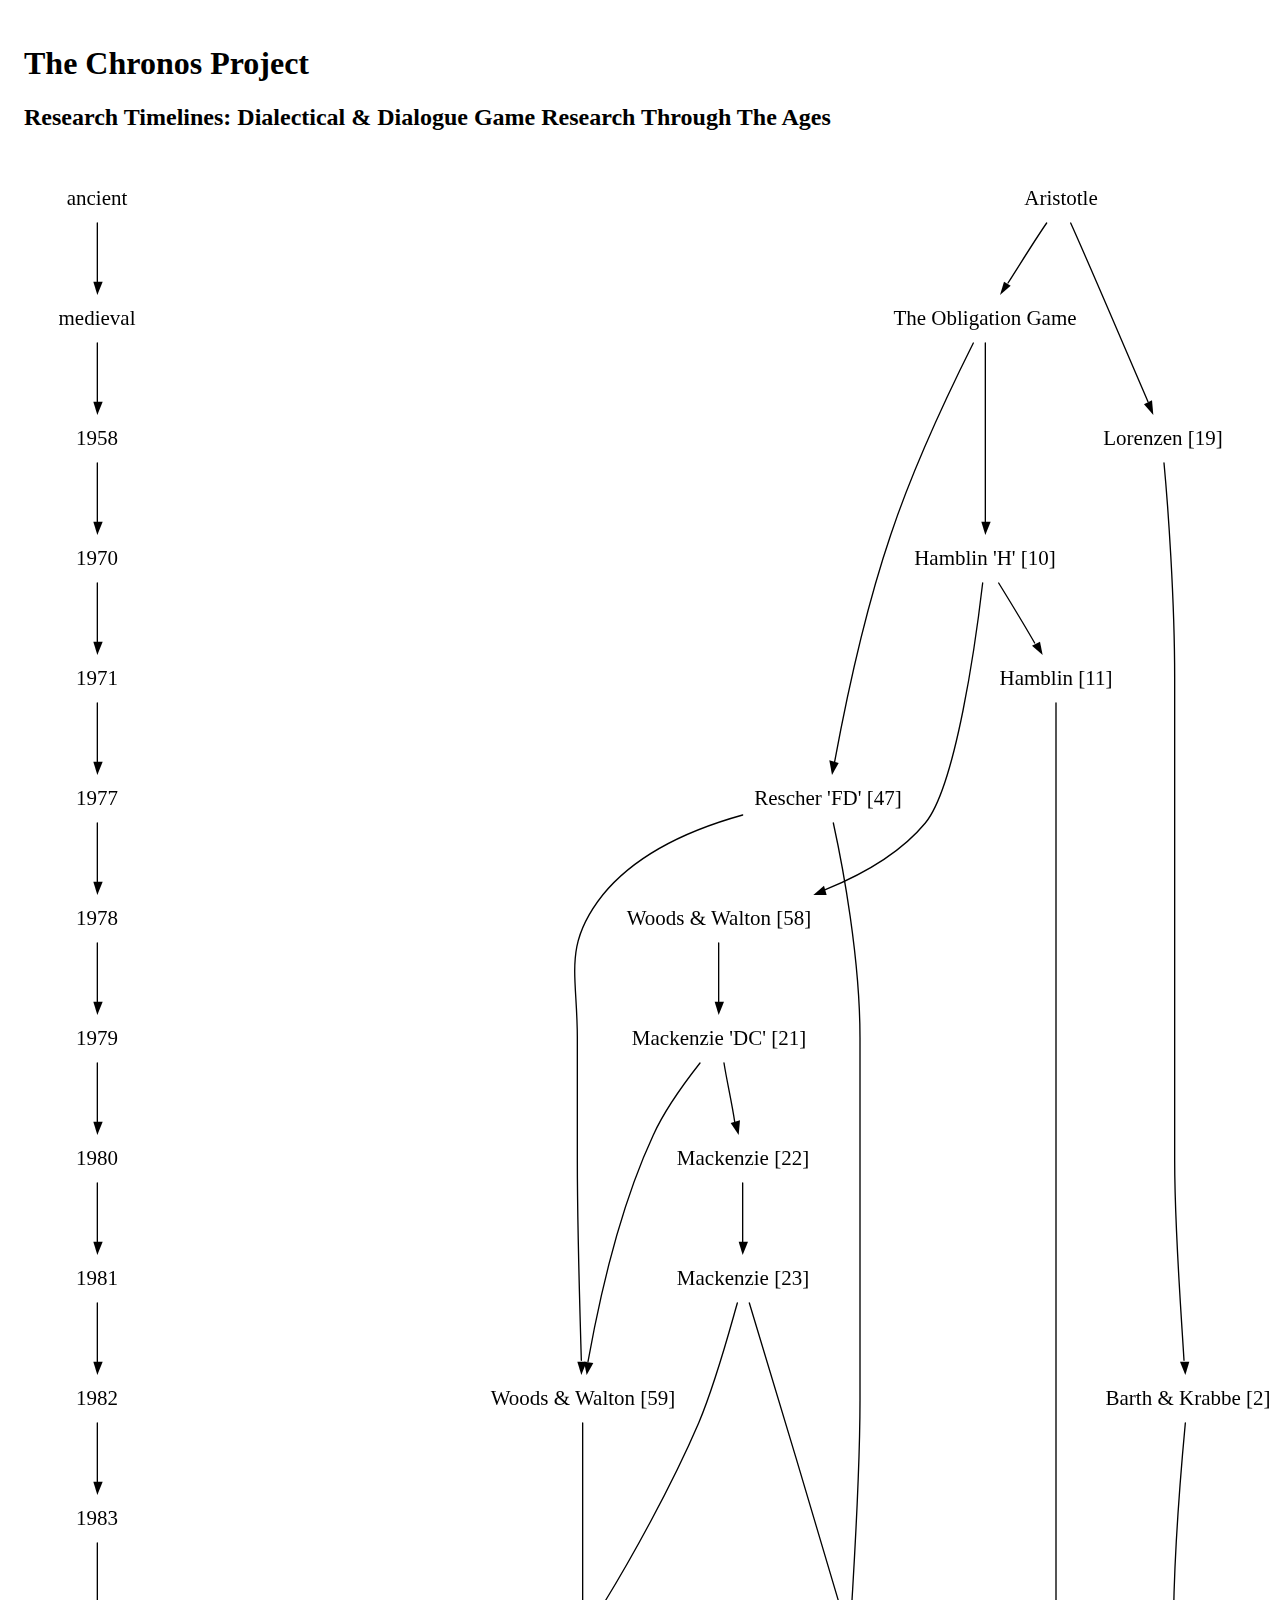
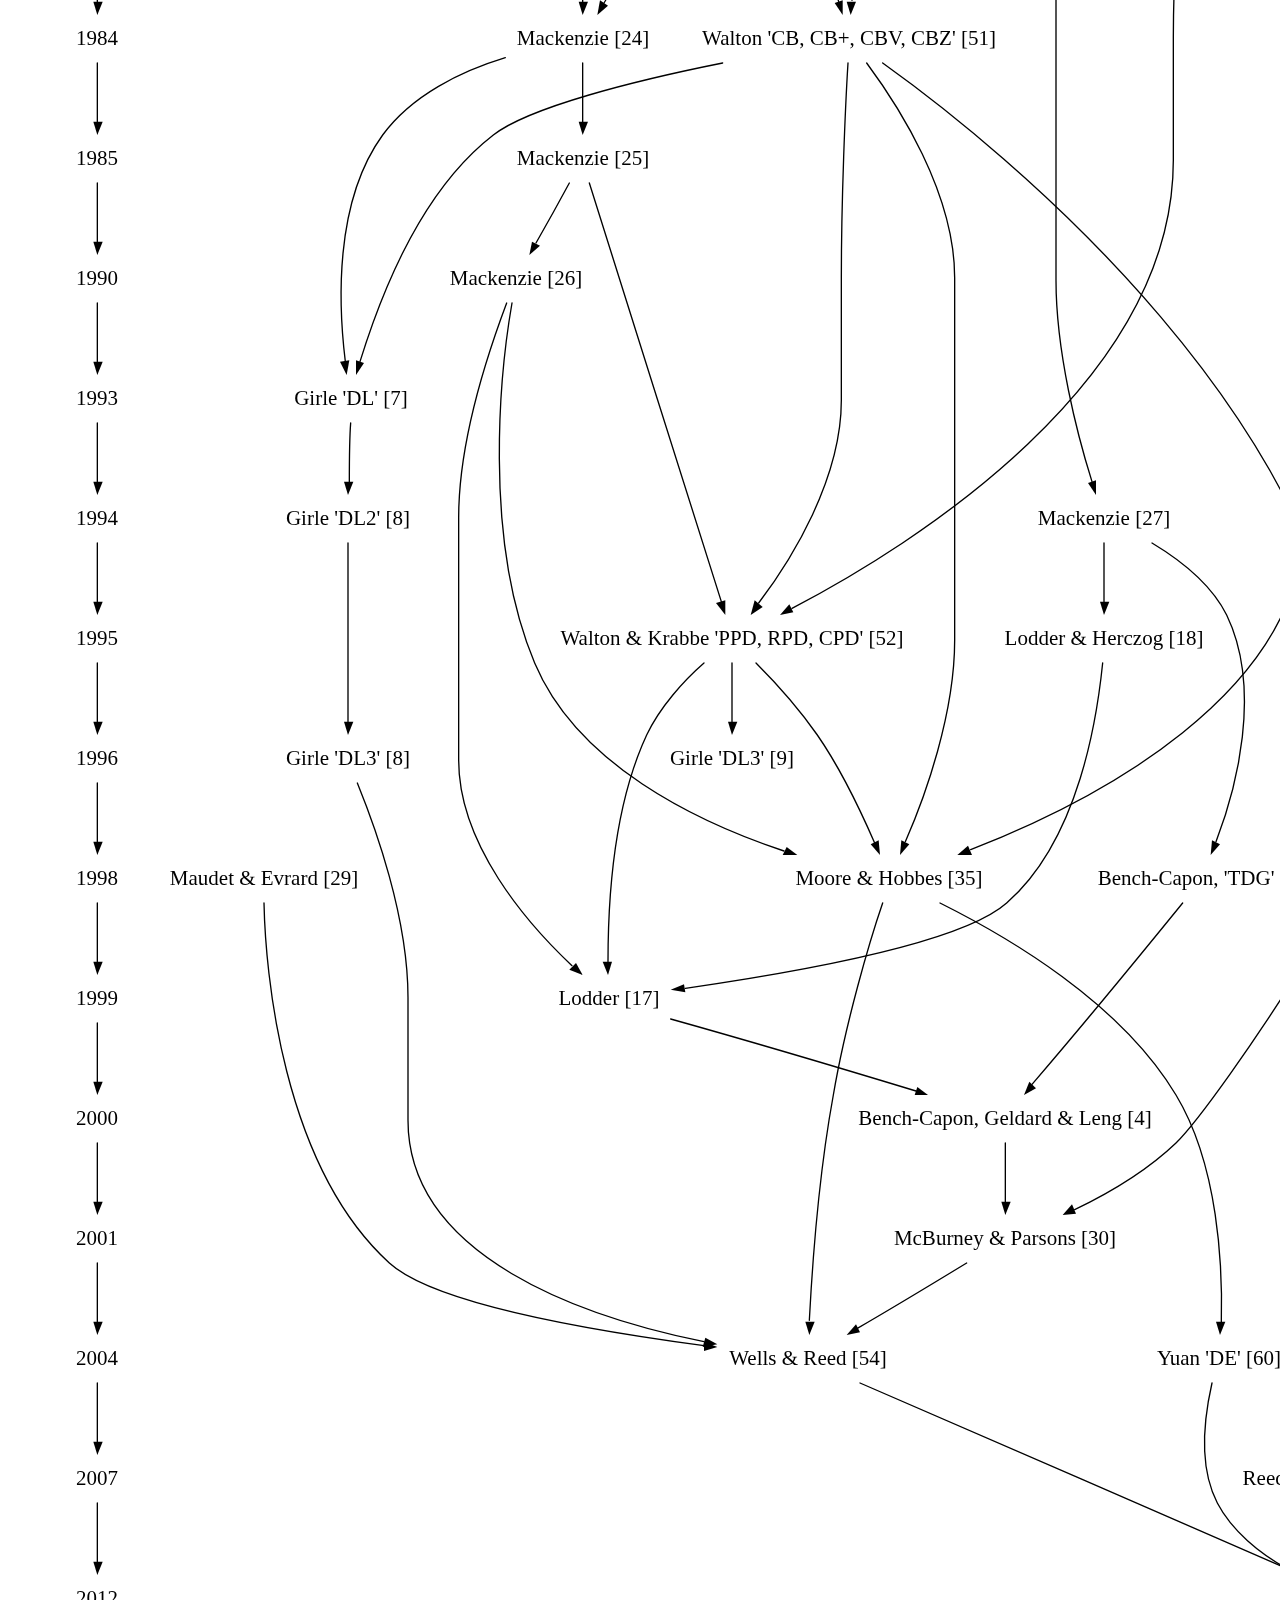
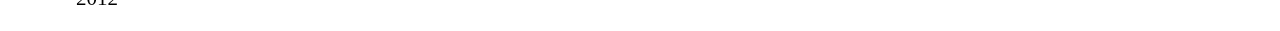
==== viz/index.html @ 65be9c3e "Initial self-contained online vizualisation of timeline.dot" ====
<!DOCTYPE html PUBLIC "-//W3C//DTD XHTML 1.0 Transitional//EN"
        "http://www.w3.org/TR/xhtml1/DTD/xhtml1-transitional.dtd">
<html xmlns="http://www.w3.org/1999/xhtml" xml:lang="en" lang="en">
<head>
	<meta name="MSSmartTagsPreventParsing" content="true" />
	<meta http-equiv="content-type" content="text/html; charset=utf-8" />
	<title>Chronos: Dialogue Game Research Timeline</title>
	<link rel="stylesheet" type="text/css" href="static/css/styles_chronos.css" />
	<!--[if IE]><script type="text/javascript" src="libs/canviz/excanvas/excanvas.js"></script><![endif]-->
	<script type="text/javascript" src="static/js/prototype/prototype.js"></script>
	<script type="text/javascript" src="static/js/path/path.js"></script>
	<script type="text/javascript" src="static/js/canviz/canviz.js"></script>
	<script type="text/javascript" src="static/js/canviz/scripts_common.js"></script>
	<script type="text/javascript" src="static/js/canviz/scripts_new.js"></script>
</head>
<body>

<h1>The Chronos Project</h1>
<h2>Research Timelines: Dialectical & Dialogue Game Research Through The Ages</h2>

<div class="graph">
	<div id="canviz"></div>
</div>

<div id="debug_output"></div>

</body>
</html>
---- viz/static/css/styles_chronos.css ----
/*
 * 
 */

body {
	padding: 1em;
}

pre {
	border: 1px solid black;
	padding: 1em;
	background: #eeeeee;
}

.graph {
/*	border: 1px solid black;*/
	padding: 1em;
}
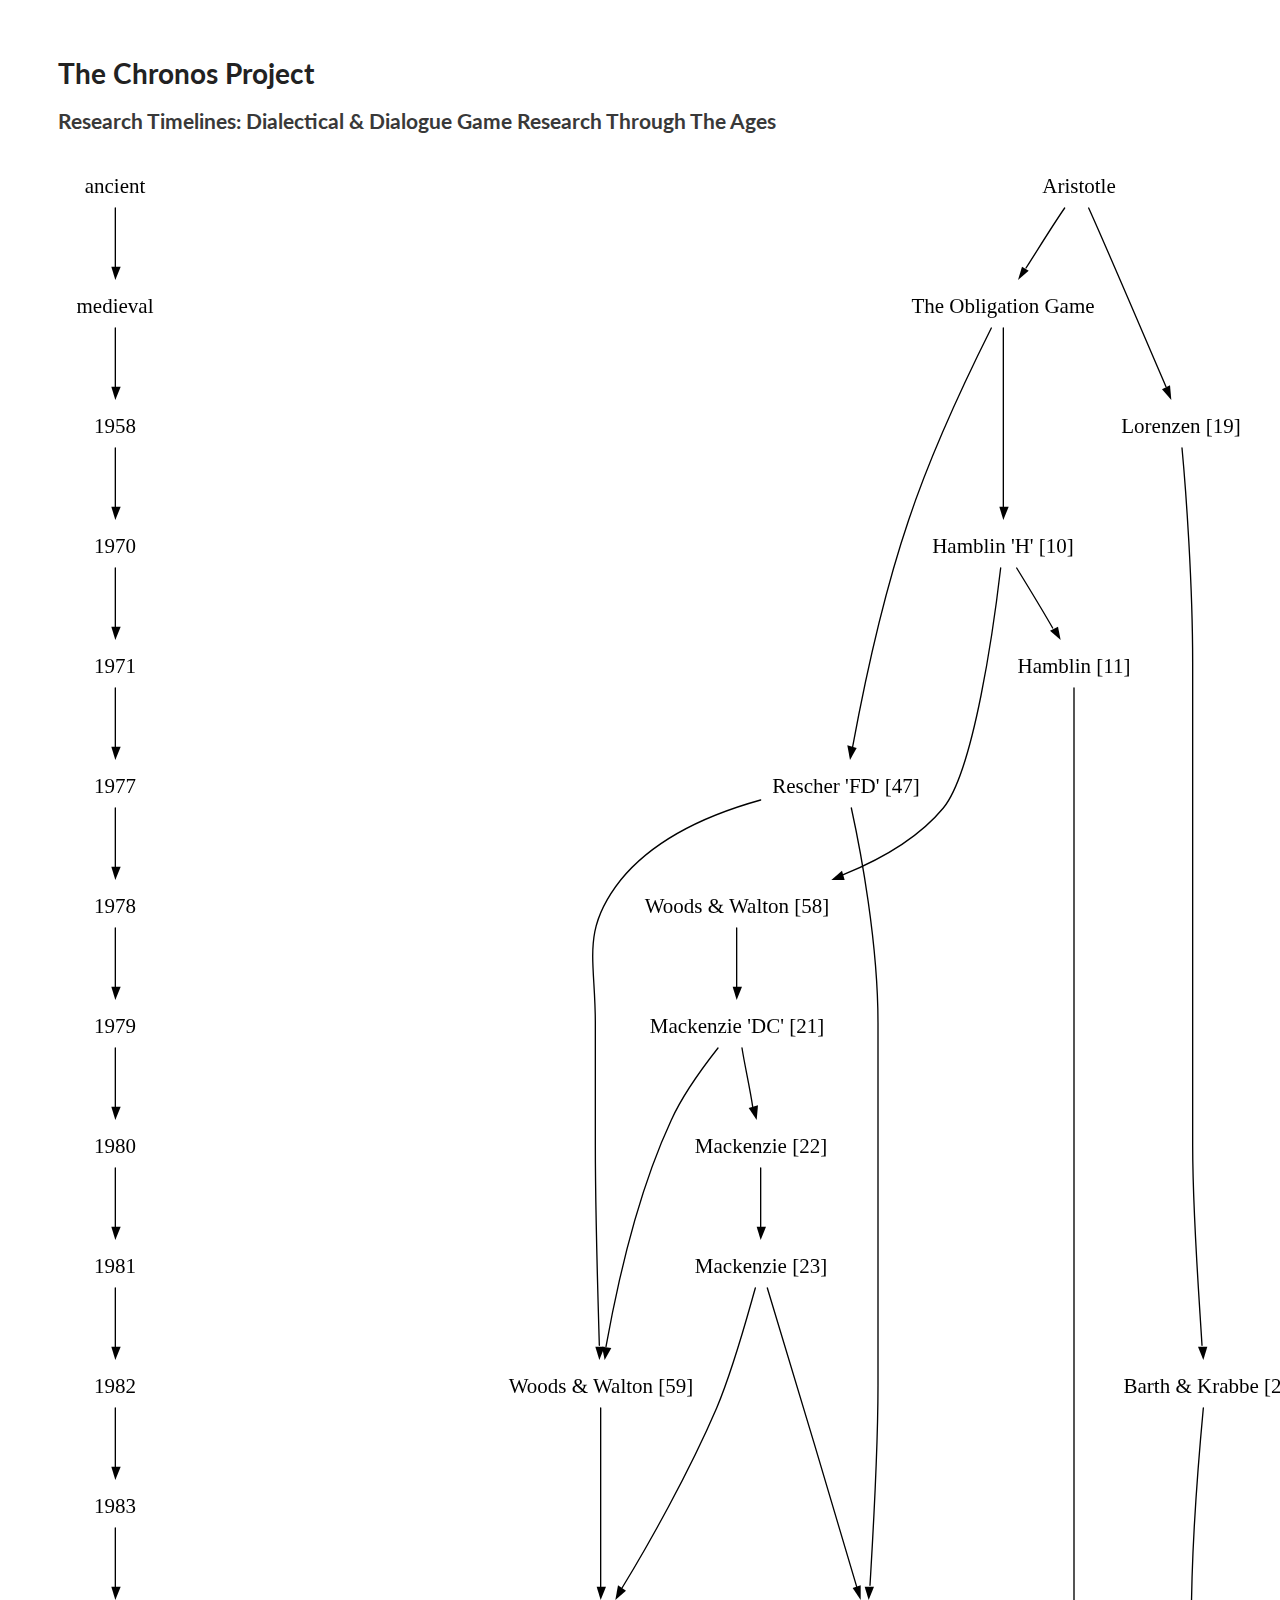
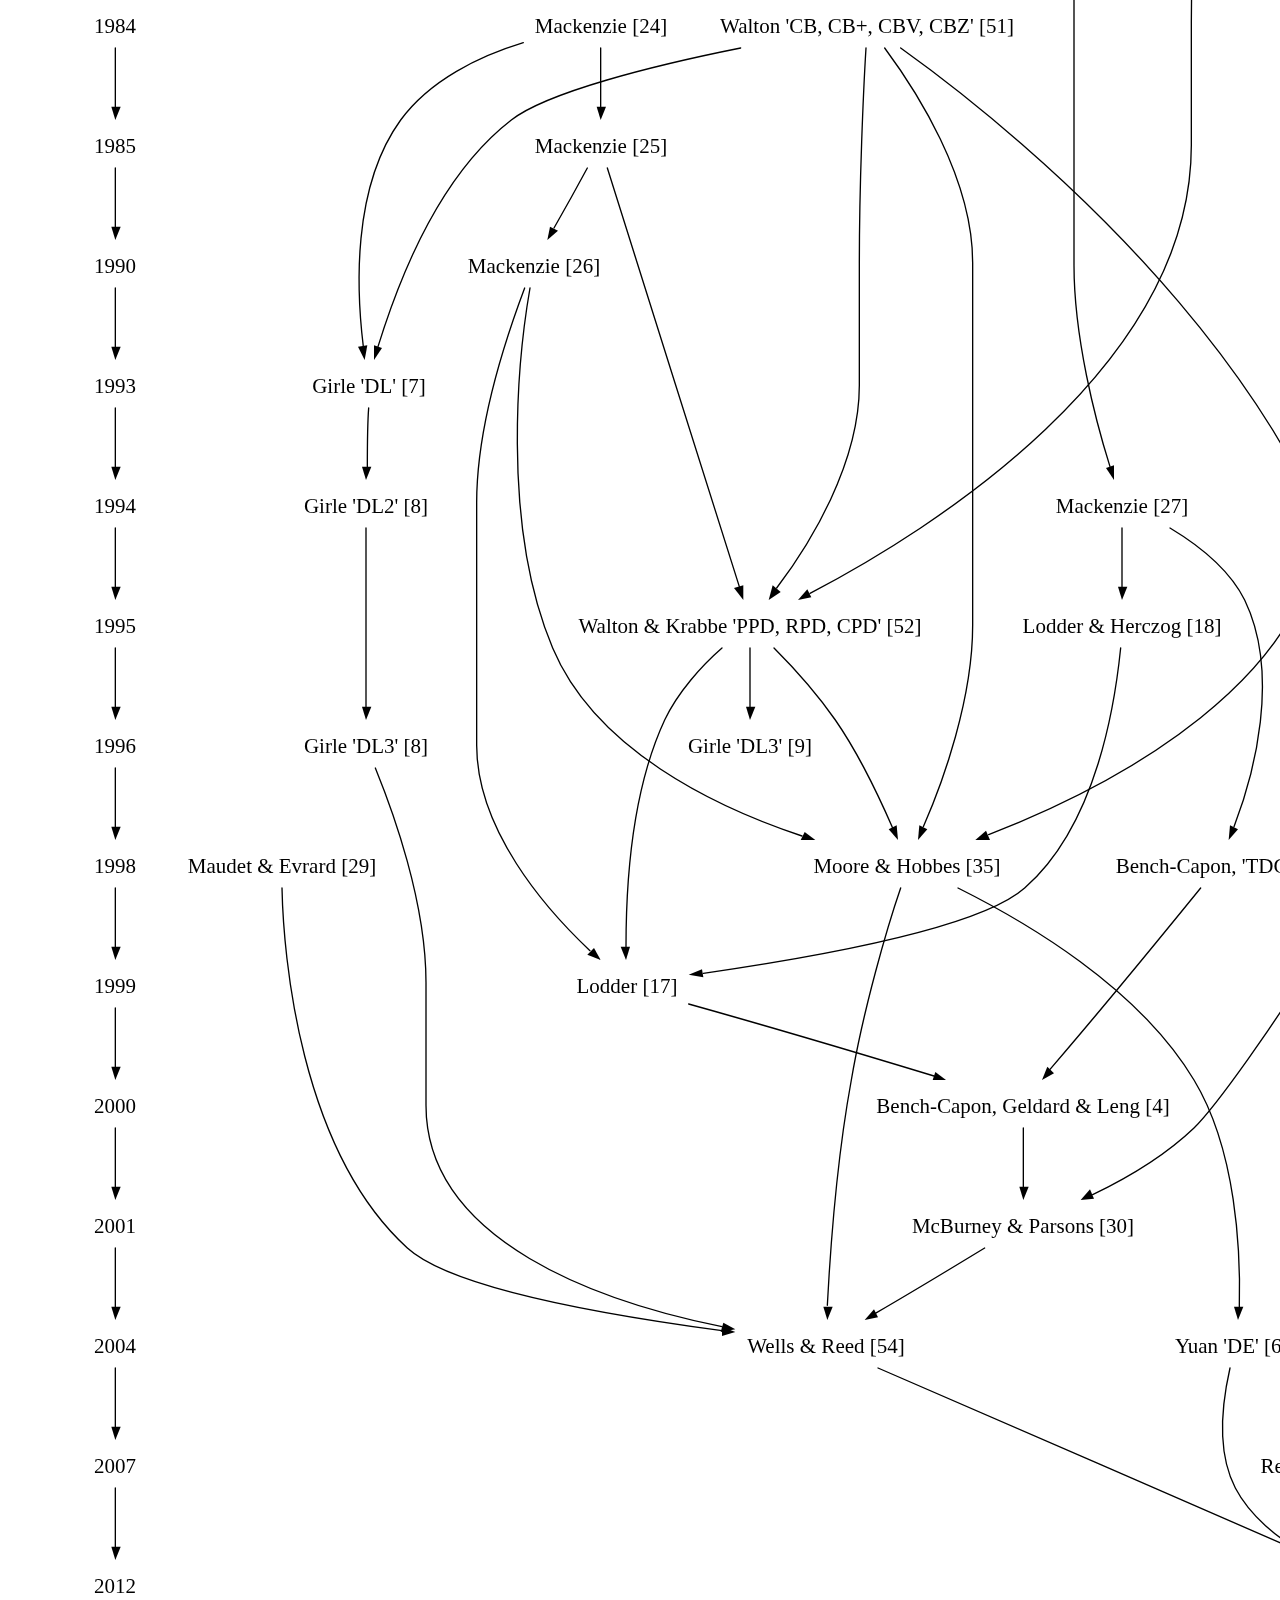
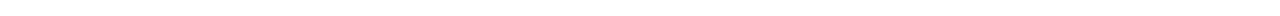
==== commit 14e6a06b: "Edit viz. index.html to reflect altered css filename" ====
--- a/viz/index.html
+++ b/viz/index.html
@@ -5,7 +5,7 @@
 	<meta name="MSSmartTagsPreventParsing" content="true" />
 	<meta http-equiv="content-type" content="text/html; charset=utf-8" />
 	<title>Chronos: Dialogue Game Research Timeline</title>
-	<link rel="stylesheet" type="text/css" href="static/css/styles_chronos.css" />
+	<link rel="stylesheet" type="text/css" href="static/css/styles.css" />
 	<!--[if IE]><script type="text/javascript" src="libs/canviz/excanvas/excanvas.js"></script><![endif]-->
 	<script type="text/javascript" src="static/js/prototype/prototype.js"></script>
 	<script type="text/javascript" src="static/js/path/path.js"></script>
--- a/viz/static/css/styles.css
+++ b/viz/static/css/styles.css
@@ -0,0 +1,255 @@
+@import url(https://fonts.googleapis.com/css?family=Lato:300italic,700italic,300,700);
+
+body {
+  padding:50px;
+  font:14px/1.5 Lato, "Helvetica Neue", Helvetica, Arial, sans-serif;
+  color:#777;
+  font-weight:300;
+}
+
+h1, h2, h3, h4, h5, h6 {
+  color:#222;
+  margin:0 0 20px;
+}
+
+p, ul, ol, table, pre, dl {
+  margin:0 0 20px;
+}
+
+h1, h2, h3 {
+  line-height:1.1;
+}
+
+h1 {
+  font-size:28px;
+}
+
+h2 {
+  color:#393939;
+}
+
+h3, h4, h5, h6 {
+  color:#494949;
+}
+
+a {
+  color:#39c;
+  font-weight:400;
+  text-decoration:none;
+}
+
+a small {
+  font-size:11px;
+  color:#777;
+  margin-top:-0.6em;
+  display:block;
+}
+
+.wrapper {
+  width:860px;
+  margin:0 auto;
+}
+
+blockquote {
+  border-left:1px solid #e5e5e5;
+  margin:0;
+  padding:0 0 0 20px;
+  font-style:italic;
+}
+
+code, pre {
+  font-family:Monaco, Bitstream Vera Sans Mono, Lucida Console, Terminal;
+  color:#333;
+  font-size:12px;
+}
+
+pre {
+  padding:8px 15px;
+  background: #f8f8f8;  
+  border-radius:5px;
+  border:1px solid #e5e5e5;
+  overflow-x: auto;
+}
+
+table {
+  width:100%;
+  border-collapse:collapse;
+}
+
+th, td {
+  text-align:left;
+  padding:5px 10px;
+  border-bottom:1px solid #e5e5e5;
+}
+
+dt {
+  color:#444;
+  font-weight:700;
+}
+
+th {
+  color:#444;
+}
+
+img {
+  max-width:100%;
+}
+
+header {
+  width:270px;
+  float:left;
+  position:fixed;
+}
+
+header ul {
+  list-style:none;
+  height:40px;
+  
+  padding:0;
+  
+  background: #eee;
+  background: -moz-linear-gradient(top, #f8f8f8 0%, #dddddd 100%);
+  background: -webkit-gradient(linear, left top, left bottom, color-stop(0%,#f8f8f8), color-stop(100%,#dddddd));
+  background: -webkit-linear-gradient(top, #f8f8f8 0%,#dddddd 100%);
+  background: -o-linear-gradient(top, #f8f8f8 0%,#dddddd 100%);
+  background: -ms-linear-gradient(top, #f8f8f8 0%,#dddddd 100%);
+  background: linear-gradient(top, #f8f8f8 0%,#dddddd 100%);
+  
+  border-radius:5px;
+  border:1px solid #d2d2d2;
+  box-shadow:inset #fff 0 1px 0, inset rgba(0,0,0,0.03) 0 -1px 0;
+  width:270px;
+}
+
+header li {
+  width:89px;
+  float:left;
+  border-right:1px solid #d2d2d2;
+  height:40px;
+}
+
+header ul a {
+  line-height:1;
+  font-size:11px;
+  color:#999;
+  display:block;
+  text-align:center;
+  padding-top:6px;
+  height:40px;
+}
+
+strong {
+  color:#222;
+  font-weight:700;
+}
+
+header ul li + li {
+  width:88px;
+  border-left:1px solid #fff;
+}
+
+header ul li + li + li {
+  border-right:none;
+  width:89px;
+}
+
+header ul a strong {
+  font-size:14px;
+  display:block;
+  color:#222;
+}
+
+section {
+  width:500px;
+  float:right;
+  padding-bottom:50px;
+}
+
+small {
+  font-size:11px;
+}
+
+hr {
+  border:0;
+  background:#e5e5e5;
+  height:1px;
+  margin:0 0 20px;
+}
+
+footer {
+  width:270px;
+  float:left;
+  position:fixed;
+  bottom:50px;
+}
+
+@media print, screen and (max-width: 960px) {
+  
+  div.wrapper {
+    width:auto;
+    margin:0;
+  }
+  
+  header, section, footer {
+    float:none;
+    position:static;
+    width:auto;
+  }
+  
+  header {
+    padding-right:320px;
+  }
+  
+  section {
+    border:1px solid #e5e5e5;
+    border-width:1px 0;
+    padding:20px 0;
+    margin:0 0 20px;
+  }
+  
+  header a small {
+    display:inline;
+  }
+  
+  header ul {
+    position:absolute;
+    right:50px;
+    top:52px;
+  }
+}
+
+@media print, screen and (max-width: 720px) {
+  body {
+    word-wrap:break-word;
+  }
+  
+  header {
+    padding:0;
+  }
+  
+  header ul, header p.view {
+    position:static;
+  }
+  
+  pre, code {
+    word-wrap:normal;
+  }
+}
+
+@media print, screen and (max-width: 480px) {
+  body {
+    padding:15px;
+  }
+  
+  header ul {
+    display:none;
+  }
+}
+
+@media print {
+  body {
+    padding:0.4in;
+    font-size:12pt;
+    color:#444;
+  }
+}
